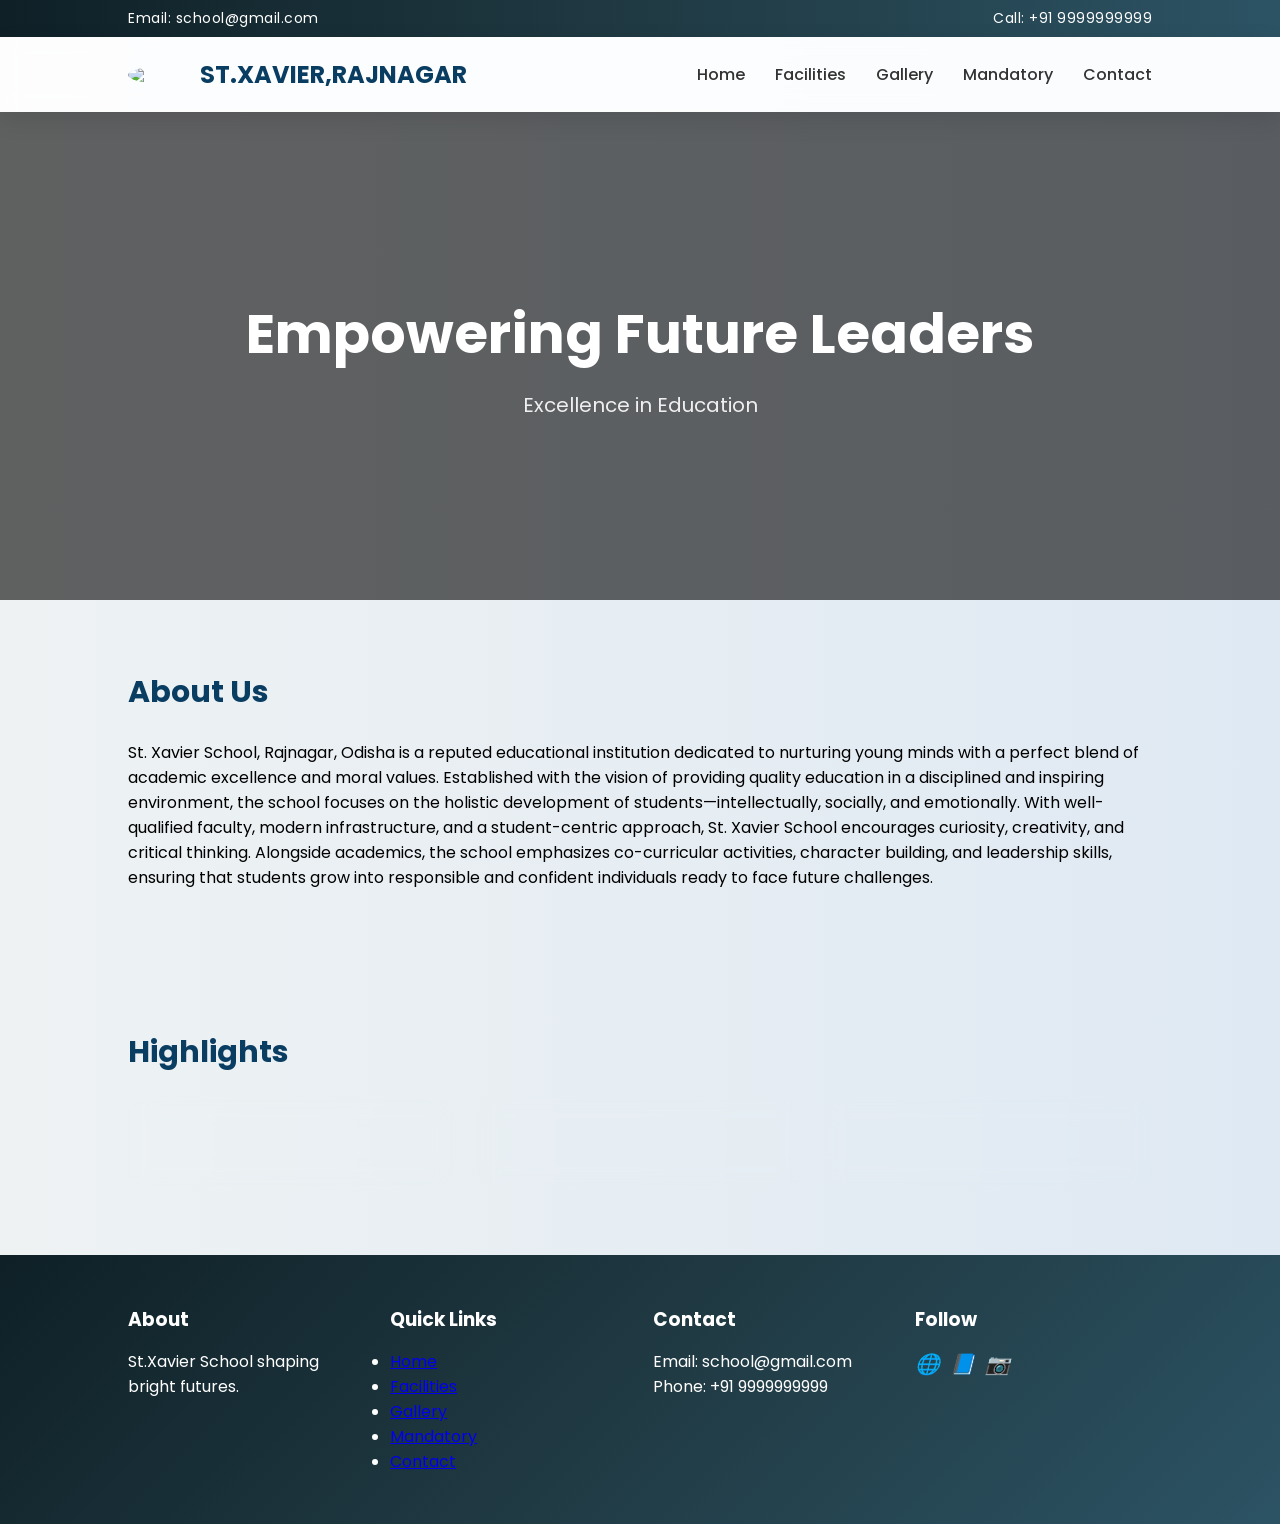
==== index.html @ 351b7e52 "First commit" ====
<!DOCTYPE html>
<html>

<head>
    <title></title>
    <link rel="stylesheet" href="style.css">
</head>

<body>

    <div class="top-bar">
        <span>Email: school@gmail.com</span>
        <span>Call: +91 9999999999</span>
    </div>

    <header>
        <div class="navbar">
            <div class="logo">
                <img src="https://via.placeholder.com/50">
                <h2>ST.XAVIER,RAJNAGAR</h2>
            </div>

            <div class="menu-toggle">☰</div>

            <ul>
                <li><a href="index.html">Home</a></li>
                <li><a href="facilities.html">Facilities</a></li>
                <li><a href="gallery.html">Gallery</a></li>
                <li><a href="mandatory.html">Mandatory</a></li>
                <li><a href="contact.html">Contact</a></li>
            </ul>
        </div>
    </header>

    <section class="hero">
        <h1>Empowering Future Leaders</h1>
        <p>Excellence in Education</p>
    </section>

    <section class="section">
        <h2>About Us</h2>
        <p>St. Xavier School, Rajnagar, Odisha is a reputed educational institution dedicated to nurturing young minds
            with a perfect blend of academic excellence and moral values. Established with the vision of providing
            quality education in a disciplined and inspiring environment, the school focuses on the holistic development
            of students—intellectually, socially, and emotionally. With well-qualified faculty, modern infrastructure,
            and a student-centric approach, St. Xavier School encourages curiosity, creativity, and critical thinking.
            Alongside academics, the school emphasizes co-curricular activities, character building, and leadership
            skills, ensuring that students grow into responsible and confident individuals ready to face future
            challenges.
        </p>
    </section>

    <section class="section">
        <h2>Highlights</h2>
        <div class="cards">
            <div class="card">🏫 Smart Classrooms</div>
            <div class="card">⚽ Sports Activities</div>
            <div class="card">📚 Library & Labs</div>
        </div>
    </section>

    <footer>
        <div class="footer-grid">
            <div>
                <h3>About</h3>
                <p>St.Xavier School shaping bright futures.</p>
            </div>

            <div>
                <h3>Quick Links</h3>
                <ul>
                    <li><a href="index.html">Home</a></li>
                    <li><a href="facilities.html">Facilities</a></li>
                    <li><a href="gallery.html">Gallery</a></li>
                    <li><a href="mandatory.html">Mandatory</a></li>
                    <li><a href="contact.html">Contact</a></li>
                </ul>

            </div>

            <div>
                <h3>Contact</h3>
                <p>Email: school@gmail.com</p>
                <p>Phone: +91 9999999999</p>
            </div>

            <div class="social">
                <h3>Follow</h3>
                <i>🌐</i><i>📘</i><i>📷</i>
            </div>
        </div>
    </footer>

    <script src="script.js"></script>
</body>

</html>
---- style.css ----
/* GOOGLE FONT */
@import url('https://fonts.googleapis.com/css2?family=Poppins:wght@300;400;600;700&display=swap');

* {
  margin: 0;
  padding: 0;
  box-sizing: border-box;
  font-family: 'Poppins', sans-serif;
}

body {
  background: linear-gradient(to right, #eef2f3, #dfe9f3);
}

/* TOP BAR */
.top-bar {
  background: linear-gradient(90deg, #0f2027, #203a43, #2c5364);
  color: #fff;
  padding: 8px 10%;
  display: flex;
  justify-content: space-between;
  font-size: 14px;
  letter-spacing: 0.5px;
}

/* HEADER (ENHANCED SIZE + GLASS EFFECT) */
header {
  background: rgba(255, 255, 255, 0.85);
  backdrop-filter: blur(10px);
  box-shadow: 0 8px 25px rgba(0,0,0,0.1);
  position: sticky;
  top: 0;
  z-index: 999;
}

/* NAVBAR BIGGER */
.navbar {
  display: flex;
  justify-content: space-between;
  align-items: center;
  padding: 20px 10%;
}

/* LOGO */
.logo {
  display: flex;
  align-items: center;
  gap: 12px;
}

.logo img {
  width: 60px;
  border-radius: 50%;
  transition: 0.3s;
}

.logo img:hover {
  transform: rotate(10deg) scale(1.1);
}

.logo h2 {
  font-size: 24px;
  font-weight: 700;
  color: #0a3d62;
}

/* NAV MENU */
.navbar ul {
  display: flex;
  list-style: none;
}

.navbar ul li {
  margin-left: 30px;
}

.navbar ul li a {
  text-decoration: none;
  color: #333;
  font-weight: 500;
  position: relative;
  transition: 0.3s;
}

/* UNDERLINE HOVER EFFECT */
.navbar ul li a::after {
  content: "";
  width: 0%;
  height: 3px;
  background: linear-gradient(to right, #00c6ff, #0072ff);
  position: absolute;
  bottom: -5px;
  left: 0;
  transition: 0.3s;
}

.navbar ul li a:hover::after {
  width: 100%;
}

/* HERO (MORE ATTRACTIVE) */
.hero {
  background: linear-gradient(rgba(0,0,0,0.6), rgba(0,0,0,0.6)),
              url('https://via.placeholder.com/1400x600');
  background-size: cover;
  background-position: center;
  color: white;
  text-align: center;
  padding: 180px 20px;
  animation: fadeIn 2s ease;
}

.hero h1 {
  font-size: 55px;
  font-weight: 700;
}

.hero p {
  margin-top: 15px;
  font-size: 20px;
  opacity: 0.9;
}

/* ANIMATION */
@keyframes fadeIn {
  from {opacity: 0; transform: translateY(40px);}
  to {opacity: 1; transform: translateY(0);}
}

/* SECTION */
.section {
  padding: 70px 10%;
}

.section h2 {
  font-size: 30px;
  margin-bottom: 25px;
  color: #0a3d62;
}

/* CARDS (GLASS EFFECT) */
.cards {
  display: grid;
  grid-template-columns: repeat(auto-fit, minmax(250px,1fr));
  gap: 25px;
}

.card {
  background: rgba(255,255,255,0.8);
  backdrop-filter: blur(10px);
  padding: 30px;
  border-radius: 15px;
  box-shadow: 0 10px 25px rgba(0,0,0,0.1);
  transition: 0.4s;
}

.card:hover {
  transform: translateY(-12px) scale(1.02);
  background: linear-gradient(135deg, #74ebd5, #acb6e5);
  color: white;
}

/* FACILITY BOX */
.facility-box i {
  font-size: 30px;
}

/* GALLERY */
.gallery img {
  border-radius: 12px;
  transition: 0.4s;
}

.gallery img:hover {
  transform: scale(1.1) rotate(2deg);
  box-shadow: 0 10px 20px rgba(0,0,0,0.2);
}

/* FORM */
form input, form textarea {
  border-radius: 8px;
  border: 1px solid #ccc;
  transition: 0.3s;
}

form input:focus, form textarea:focus {
  border-color: #0072ff;
  outline: none;
  box-shadow: 0 0 10px rgba(0,114,255,0.2);
}

/* BUTTON */
button {
  background: linear-gradient(135deg, #00c6ff, #0072ff);
  color: white;
  padding: 12px 25px;
  border-radius: 25px;
  border: none;
  cursor: pointer;
  transition: 0.3s;
}

button:hover {
  transform: scale(1.1);
  box-shadow: 0 5px 15px rgba(0,0,0,0.2);
}

/* FOOTER */
footer {
  background: linear-gradient(135deg, #0f2027, #203a43, #2c5364);
  color: white;
  padding: 50px 10%;
}

.footer-grid {
  display: grid;
  grid-template-columns: repeat(auto-fit,minmax(220px,1fr));
  gap: 25px;
}

footer h3 {
  margin-bottom: 15px;
}

footer ul li a:hover {
  color: #00c6ff;
}

/* SOCIAL ICONS */
.social i {
  font-size: 20px;
  margin-right: 10px;
  transition: 0.3s;
}

.social i:hover {
  transform: scale(1.3);
  color: #00c6ff;
}

/* MOBILE */
.menu-toggle {
  display: none;
}

@media(max-width:768px) {
  .navbar ul {
    display: none;
    flex-direction: column;
    background: white;
    position: absolute;
    right: 10%;
    top: 80px;
    padding: 15px;
    border-radius: 10px;
  }

  .navbar ul.active {
    display: flex;
  }

  .menu-toggle {
    display: block;
    font-size: 22px;
  }

  .hero h1 {
    font-size: 35px;
  }
}
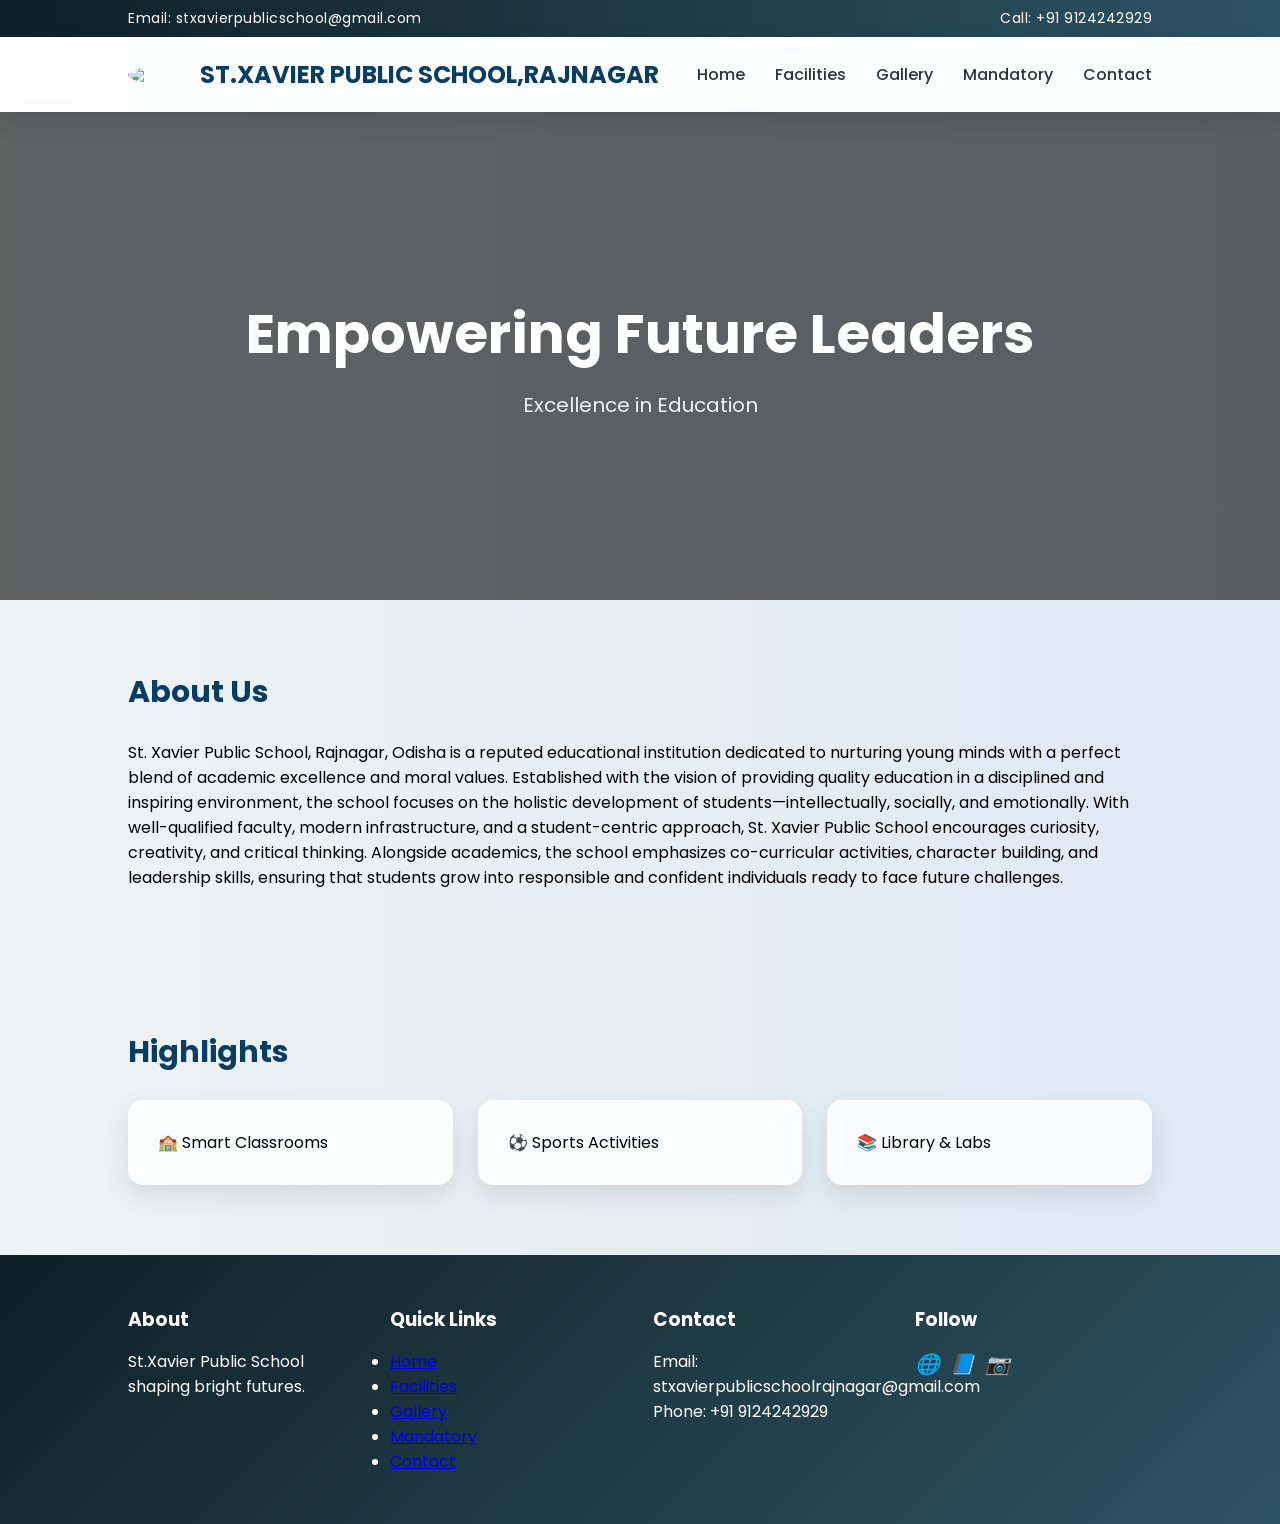
==== commit b8bf0c1a: "Update contact information and school name in index.html" ====
--- a/index.html
+++ b/index.html
@@ -9,15 +9,15 @@
 <body>
 
     <div class="top-bar">
-        <span>Email: school@gmail.com</span>
-        <span>Call: +91 9999999999</span>
+        <span>Email: stxavierpublicschool@gmail.com</span>
+        <span>Call: +91 9124242929</span>
     </div>
 
     <header>
         <div class="navbar">
             <div class="logo">
                 <img src="https://via.placeholder.com/50">
-                <h2>ST.XAVIER,RAJNAGAR</h2>
+                <h2>ST.XAVIER PUBLIC SCHOOL,RAJNAGAR</h2>
             </div>
 
             <div class="menu-toggle">☰</div>
@@ -39,11 +39,11 @@
 
     <section class="section">
         <h2>About Us</h2>
-        <p>St. Xavier School, Rajnagar, Odisha is a reputed educational institution dedicated to nurturing young minds
+        <p>St. Xavier Public School, Rajnagar, Odisha is a reputed educational institution dedicated to nurturing young minds
             with a perfect blend of academic excellence and moral values. Established with the vision of providing
             quality education in a disciplined and inspiring environment, the school focuses on the holistic development
             of students—intellectually, socially, and emotionally. With well-qualified faculty, modern infrastructure,
-            and a student-centric approach, St. Xavier School encourages curiosity, creativity, and critical thinking.
+            and a student-centric approach, St. Xavier Public School encourages curiosity, creativity, and critical thinking.
             Alongside academics, the school emphasizes co-curricular activities, character building, and leadership
             skills, ensuring that students grow into responsible and confident individuals ready to face future
             challenges.
@@ -63,7 +63,7 @@
         <div class="footer-grid">
             <div>
                 <h3>About</h3>
-                <p>St.Xavier School shaping bright futures.</p>
+                <p>St.Xavier Public School shaping bright futures.</p>
             </div>
 
             <div>
@@ -80,8 +80,8 @@
 
             <div>
                 <h3>Contact</h3>
-                <p>Email: school@gmail.com</p>
-                <p>Phone: +91 9999999999</p>
+                <p>Email: stxavierpublicschoolrajnagar@gmail.com</p>
+                <p>Phone: +91 9124242929</p>
             </div>
 
             <div class="social">
@@ -94,4 +94,4 @@
     <script src="script.js"></script>
 </body>
 
-</html>+</html>
--- a/style.css
+++ b/style.css
@@ -166,16 +166,40 @@
 }
 
 /* GALLERY */
+/* GALLERY GRID - 3x3 */
+.gallery {
+  display: grid;
+  grid-template-columns: repeat(3, 1fr); /* 3 columns */
+  gap: 20px;
+  max-width: 1000px;
+  margin: 40px auto;
+}
+
+/* IMAGE SIZE + FIT */
 .gallery img {
+  width: 100%;
+  height: 220px;            /* fixed height */
+  object-fit: cover;        /* prevents stretching */
   border-radius: 12px;
   transition: 0.4s;
 }
 
+/* HOVER EFFECT */
 .gallery img:hover {
   transform: scale(1.1) rotate(2deg);
   box-shadow: 0 10px 20px rgba(0,0,0,0.2);
 }
-
+@media (max-width: 900px) {
+  .gallery {
+    grid-template-columns: repeat(2, 1fr); /* 2 columns */
+  }
+}
+
+@media (max-width: 600px) {
+  .gallery {
+    grid-template-columns: 1fr; /* 1 column */
+  }
+}
 /* FORM */
 form input, form textarea {
   border-radius: 8px;
@@ -267,4 +291,4 @@
   .hero h1 {
     font-size: 35px;
   }
-}+}
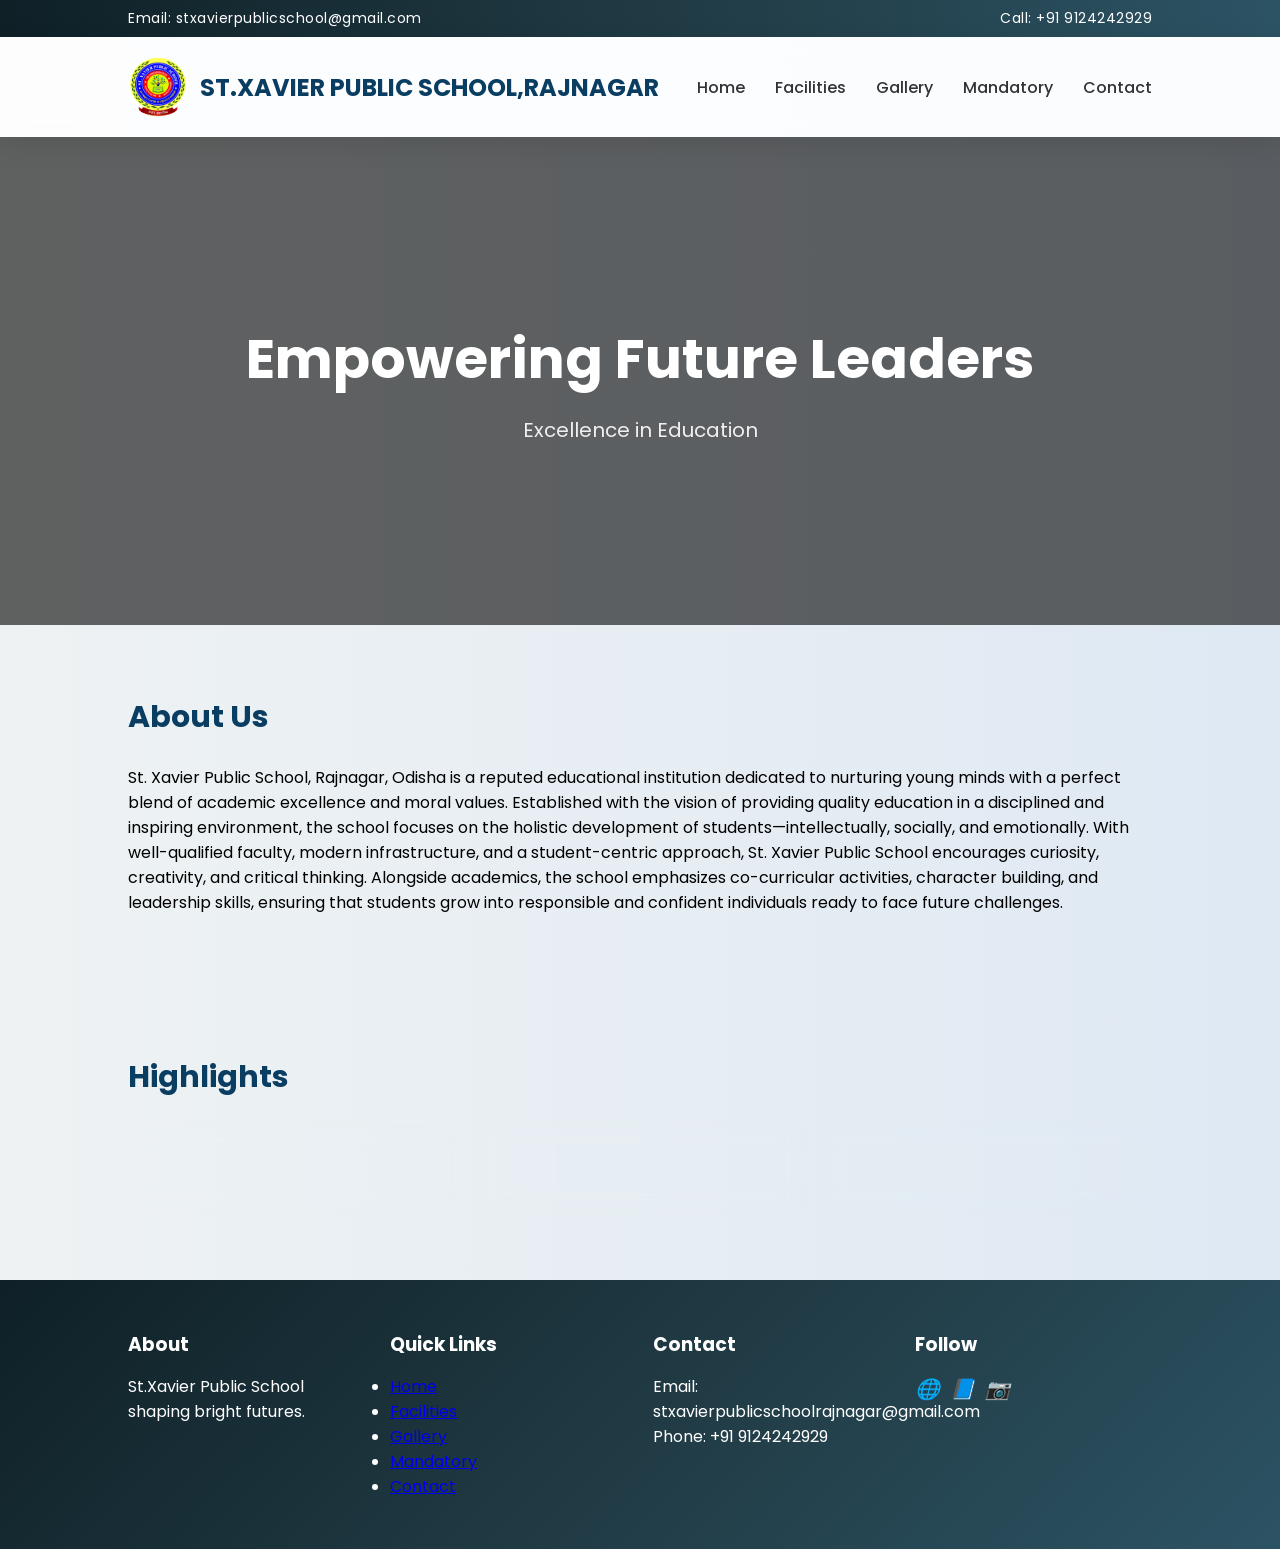
==== commit 78937b58: "Update logo image source in index.html" ====
--- a/index.html
+++ b/index.html
@@ -16,7 +16,7 @@
     <header>
         <div class="navbar">
             <div class="logo">
-                <img src="https://via.placeholder.com/50">
+                <img src="image/LOGO.jpeg">
                 <h2>ST.XAVIER PUBLIC SCHOOL,RAJNAGAR</h2>
             </div>
 
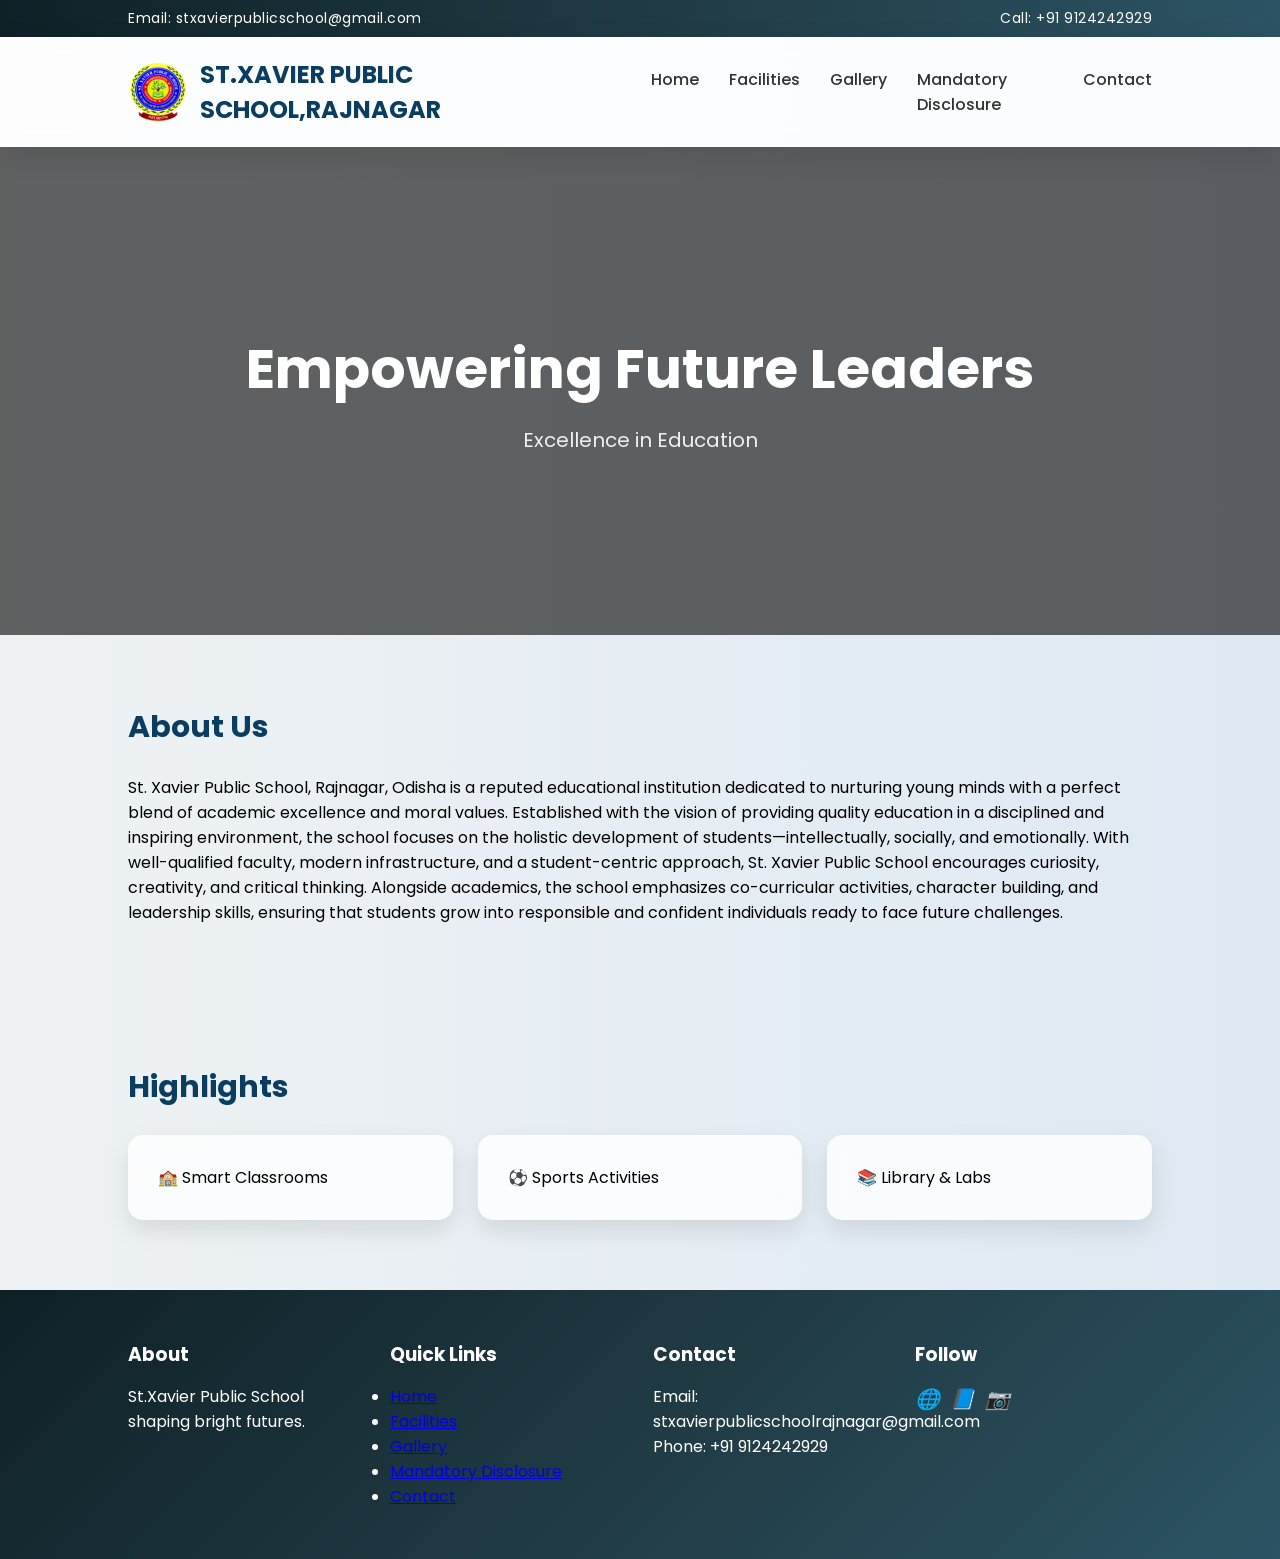
==== commit 36dbc970: "Update link text for Mandatory to Mandatory Disclosure" ====
--- a/index.html
+++ b/index.html
@@ -26,7 +26,7 @@
                 <li><a href="index.html">Home</a></li>
                 <li><a href="facilities.html">Facilities</a></li>
                 <li><a href="gallery.html">Gallery</a></li>
-                <li><a href="mandatory.html">Mandatory</a></li>
+                <li><a href="mandatory.html">Mandatory Disclosure</a></li>
                 <li><a href="contact.html">Contact</a></li>
             </ul>
         </div>
@@ -72,7 +72,7 @@
                     <li><a href="index.html">Home</a></li>
                     <li><a href="facilities.html">Facilities</a></li>
                     <li><a href="gallery.html">Gallery</a></li>
-                    <li><a href="mandatory.html">Mandatory</a></li>
+                    <li><a href="mandatory.html">Mandatory Disclosure</a></li>
                     <li><a href="contact.html">Contact</a></li>
                 </ul>
 
